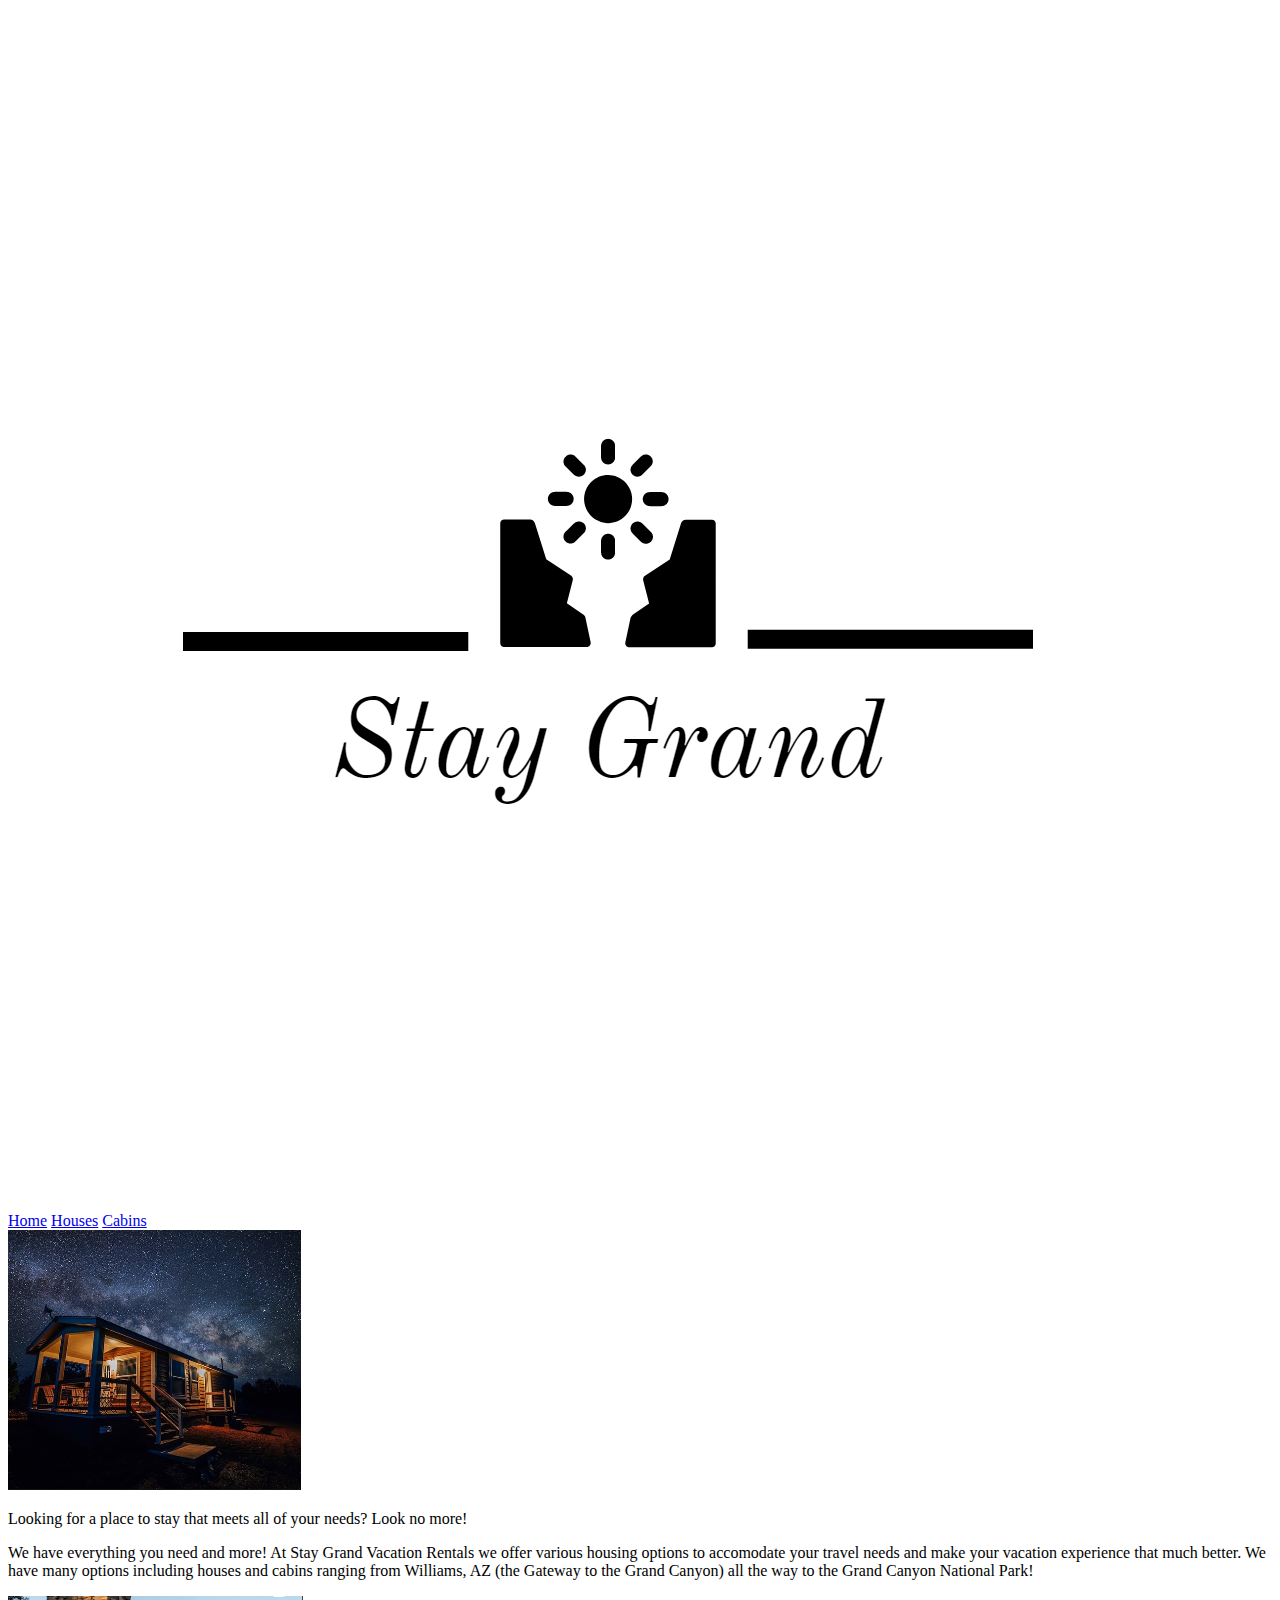
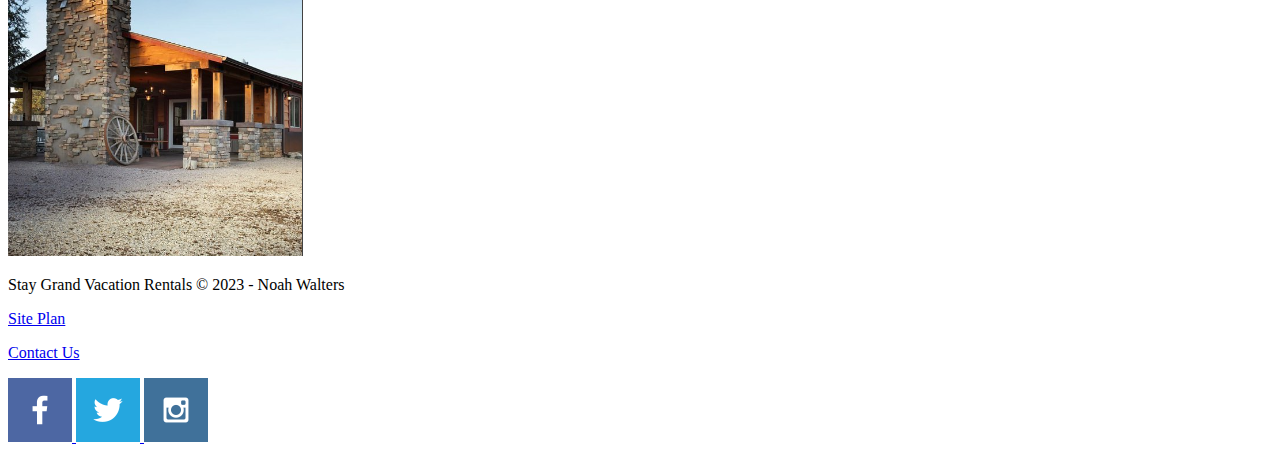
==== staygrand/index.html @ 5403a32c "Personal Site Html" ====
<!DOCTYPE html>
<html lang="en">
<head>
    <meta charset="UTF-8">
    <meta http-equiv="X-UA-Compatible" content="IE=edge">
    <meta name="viewport" content="width=device-width, initial-scale=1.0">
    <title>Stay Grand Vacaion Rentals</title>
</head>
<body>
    <header>
      <img src="Stay Grand-logos_black.png" alt="StayGrandlogo">
      <nav>
        <a id="active" href="#">Home</a>
        <a href="houses/">Houses</a>
        <a href="cabins/">Cabins</a>
      </nav>
    </header>
    <main>
        <img src="staygrandnightcabin.png" alt="Romantic Retro Retreat">
        <p>Looking for a place to stay that meets all of your needs? Look no more!</p>
        <p>We have everything you need and more! At Stay Grand Vacation Rentals we offer various housing options to accomodate your travel needs and make your vacation experience that much better. We have many options including houses and cabins ranging from Williams, AZ (the Gateway to the Grand Canyon) all the way to the Grand Canyon National Park!</p>
        <img src="staygranddaycabin.png" alt="Grand Canyon Wheelhouse">
    </main>
    <footer>
        <p>Stay Grand Vacation Rentals &copy; 2023 - Noah Walters</p>
        <p><a href="site-plan.html">Site Plan</a></p>
        <p><a href="contactus.html">Contact Us</a></p>
        <div class="social">
            <a href="https//:facebook.com" target="_blank">
                <img src="facebook.png" alt="fb icon">
            </a>
            <a href="https//:twitter.com" target="_blank">
                <img src="twitter.png" alt="twitter icon">
            </a>
            <a href="https//:instagram.com" target="_blank">
                <img src="instagram.png" alt="instagram icon">
            </a>
        </div>
    </footer>
</body>
</html>
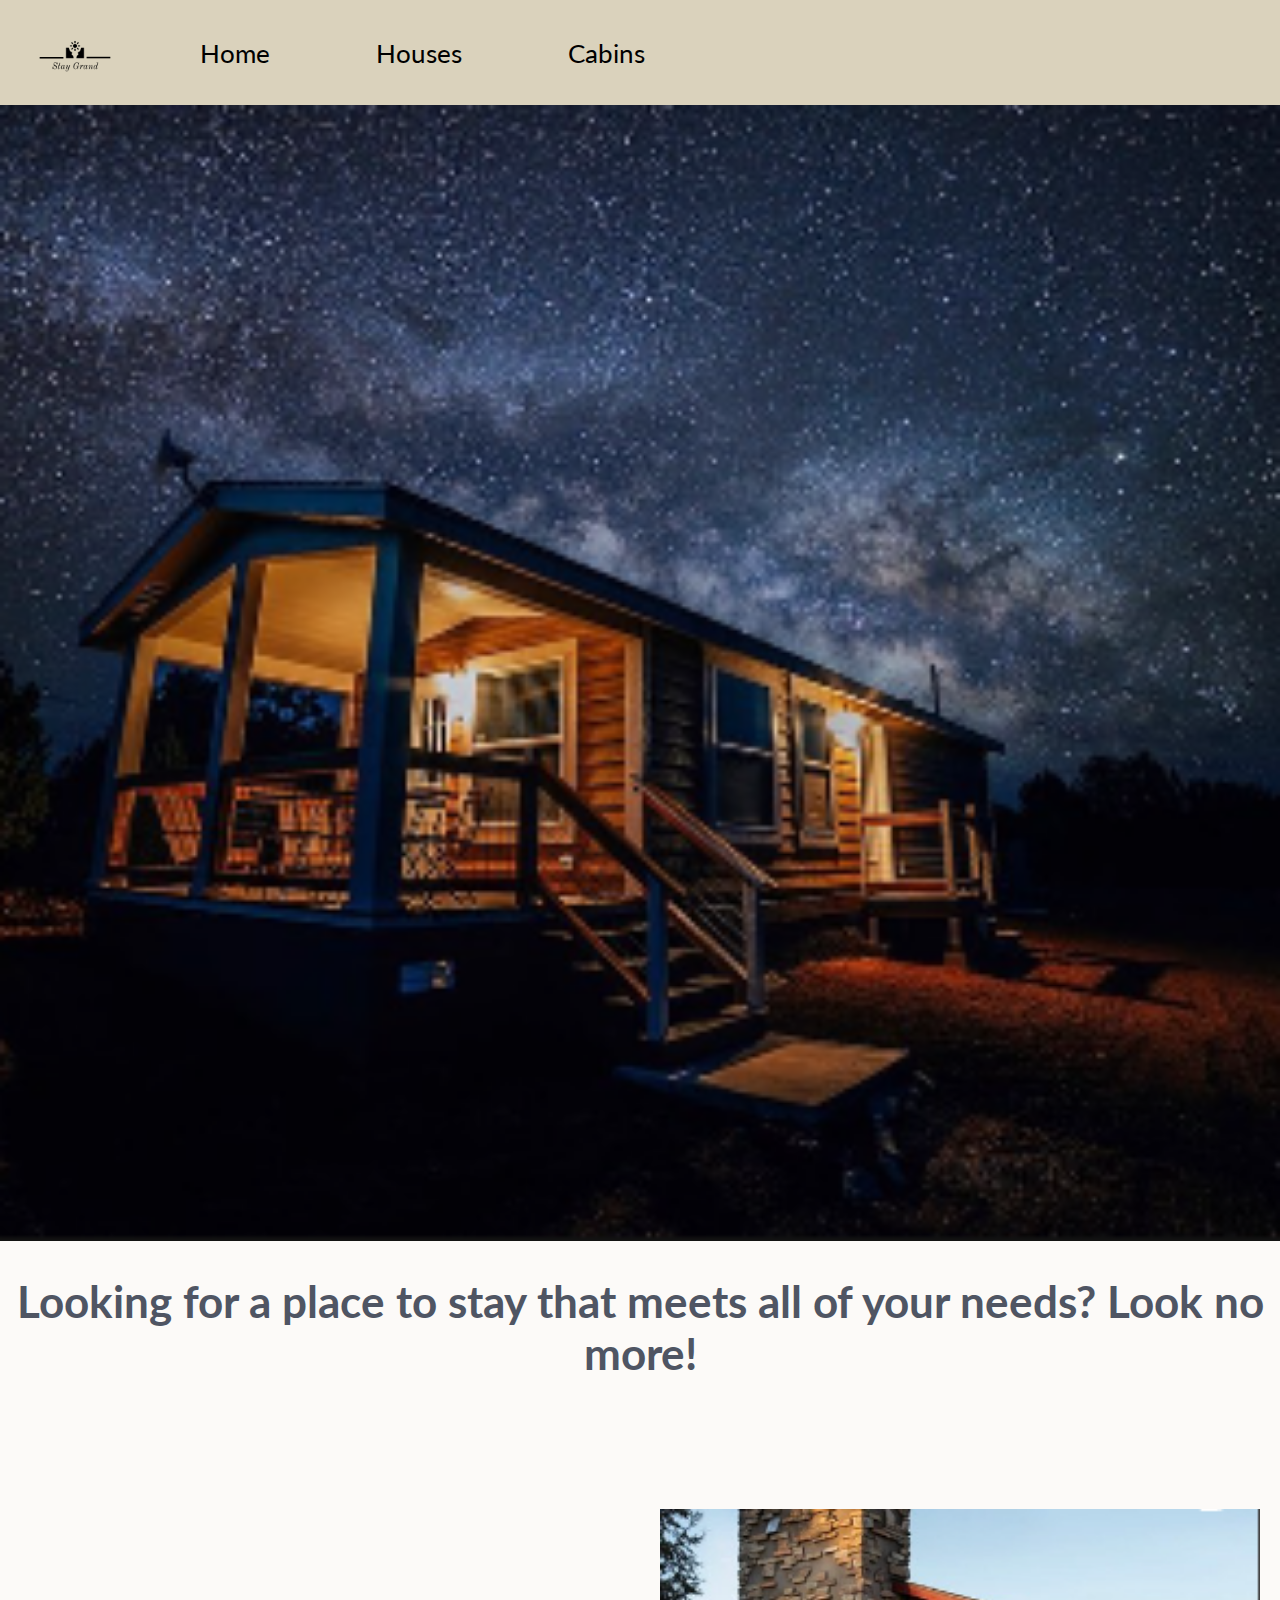
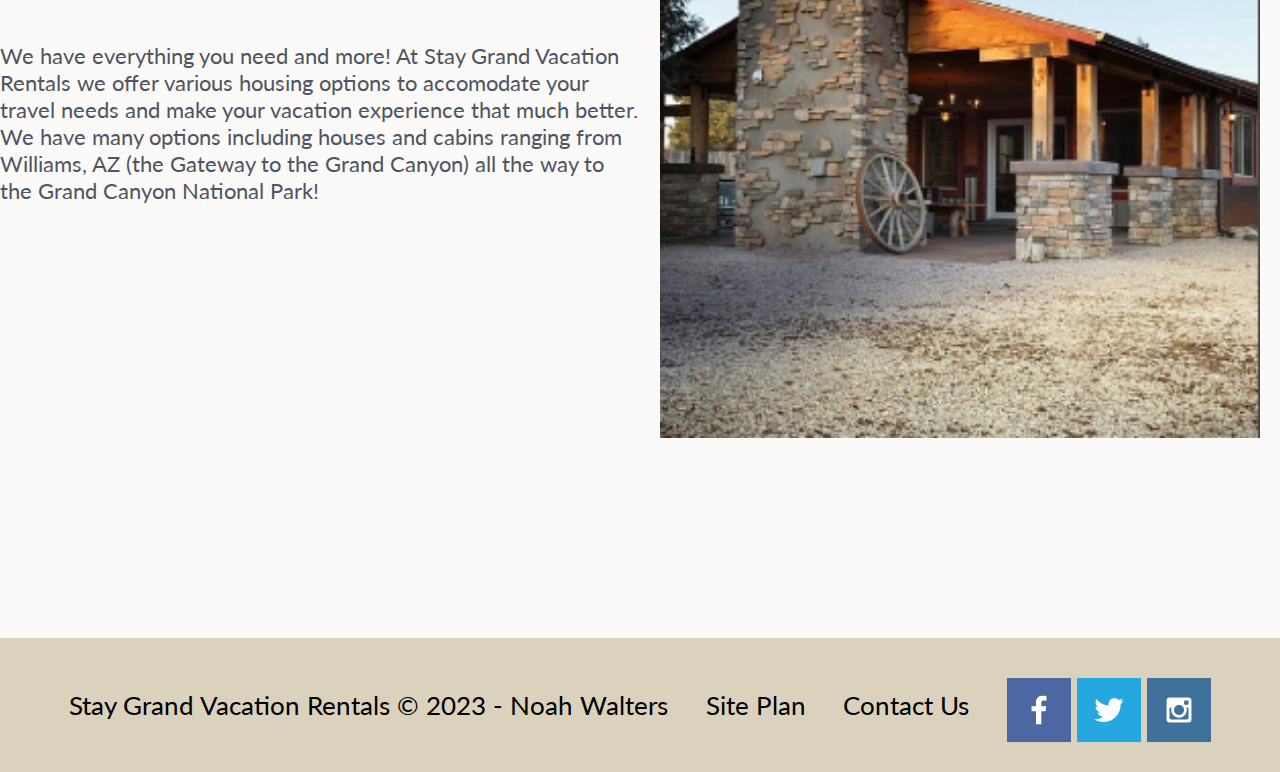
==== commit 2ed5facd: "ehhh" ====
--- a/staygrand/index.html
+++ b/staygrand/index.html
@@ -5,21 +5,25 @@
     <meta http-equiv="X-UA-Compatible" content="IE=edge">
     <meta name="viewport" content="width=device-width, initial-scale=1.0">
     <title>Stay Grand Vacaion Rentals</title>
+    <link rel="stylesheet" href="styles/style.css">
 </head>
 <body>
+    <div id="content">
     <header>
-      <img src="Stay Grand-logos_black.png" alt="StayGrandlogo">
+      <img class="logo" src="Stay Grand-logos_black.png" alt="StayGrandlogo">
       <nav>
-        <a id="active" href="#">Home</a>
-        <a href="houses/">Houses</a>
-        <a href="cabins/">Cabins</a>
+            <a id="active" href="#">Home</a>
+            <a href="houses.html">Houses</a>
+            <a href="cabins.html">Cabins</a>
       </nav>
     </header>
-    <main>
-        <img src="staygrandnightcabin.png" alt="Romantic Retro Retreat">
-        <p>Looking for a place to stay that meets all of your needs? Look no more!</p>
-        <p>We have everything you need and more! At Stay Grand Vacation Rentals we offer various housing options to accomodate your travel needs and make your vacation experience that much better. We have many options including houses and cabins ranging from Williams, AZ (the Gateway to the Grand Canyon) all the way to the Grand Canyon National Park!</p>
-        <img src="staygranddaycabin.png" alt="Grand Canyon Wheelhouse">
+    <main class="home-grid">
+        <img class="nightcabin" src="staygrandnightcabin.png" alt="Romantic Retro Retreat">
+        <h1>Looking for a place to stay that meets all of your needs? Look no more!</h1>
+        <section class="actual-grid">
+            <p>We have everything you need and more! At Stay Grand Vacation Rentals we offer various housing options to accomodate your travel needs and make your vacation experience that much better. We have many options including houses and cabins ranging from Williams, AZ (the Gateway to the Grand Canyon) all the way to the Grand Canyon National Park!</p>
+            <img class="daycabin" src="staygranddaycabin.png" alt="Grand Canyon Wheelhouse">
+        </section>
     </main>
     <footer>
         <p>Stay Grand Vacation Rentals &copy; 2023 - Noah Walters</p>
@@ -37,5 +41,6 @@
             </a>
         </div>
     </footer>
+    </div>
 </body>
 </html>--- a/staygrand/styles/style.css
+++ b/staygrand/styles/style.css
@@ -0,0 +1,98 @@
+@import url('https://fonts.googleapis.com/css2?family=Lato&family=Roboto+Condensed:wght@400;700&display=swap');
+
+#content {
+    max-width: 100%;
+    margin: 0 auto;
+}
+
+body {
+    font-family: Lato, Helvetica, sans-serif;
+    font-size: 22px;
+    background-color: #c49e850e;
+    margin: 0;
+    padding: 0;
+}
+
+header{
+    background-color: #dad2bc;
+    display: grid;
+    grid-template-columns: 150px auto;
+    align-items: center;
+}
+
+header a {
+    font-size: 1.2em;
+}
+
+.logo {
+    width: 100px;
+    padding-top: 5px;
+    justify-self: center;
+    align-self: center;
+}
+
+nav a:hover {
+    background-color: #70798ca3;
+    color: rgb(255, 255, 255);
+}
+
+
+.nightcabin {
+    width: 100%;
+}
+
+.home-grid h1 {
+    text-align: center;
+    color: #4f5563;
+}
+
+.actual-grid {
+    display: grid;
+    grid-template-columns: 5fr 5fr;
+}
+
+.actual-grid p {
+    color: #4f5563;
+    margin: auto;
+}
+
+.daycabin {
+    grid-column: 3;
+    width: 600px;
+    margin: auto;
+    grid-column: 2/4;
+    padding-top: 100px;
+}
+
+footer {
+    background-color: #dad2bc;
+    padding: 25px 50px;
+    margin-top: 200px;
+    display: flex;
+    justify-content: space-around;
+    align-items: center;
+}
+
+footer p {
+    font-size: 1.2em;
+}
+
+footer a {
+    color: #000000;
+    text-decoration: none;
+}
+
+footer a:hover {
+    color: blue;
+    text-decoration: underline;
+}
+footer .social img {
+    padding-top: 15px;
+}
+
+nav a {
+    text-align: center;
+    color: #000000;
+    text-decoration: none;
+    padding: 50px;
+}
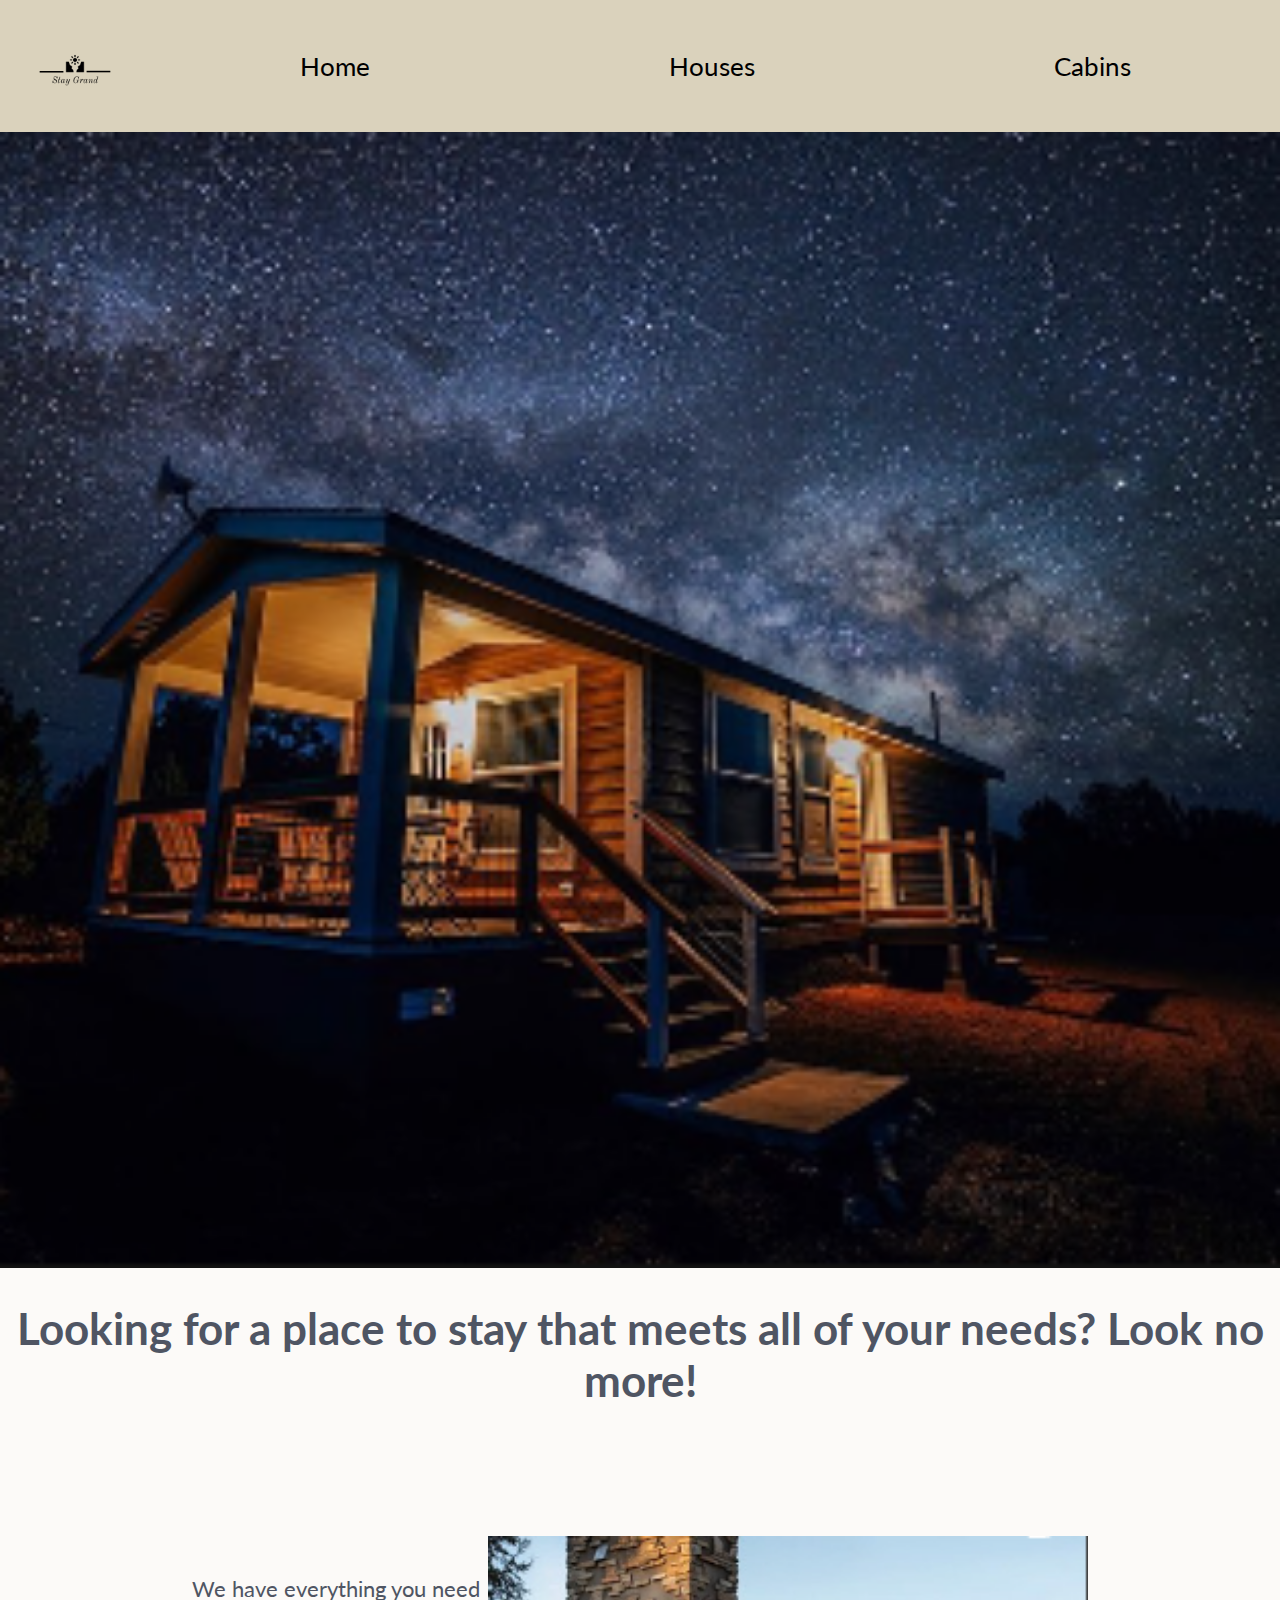
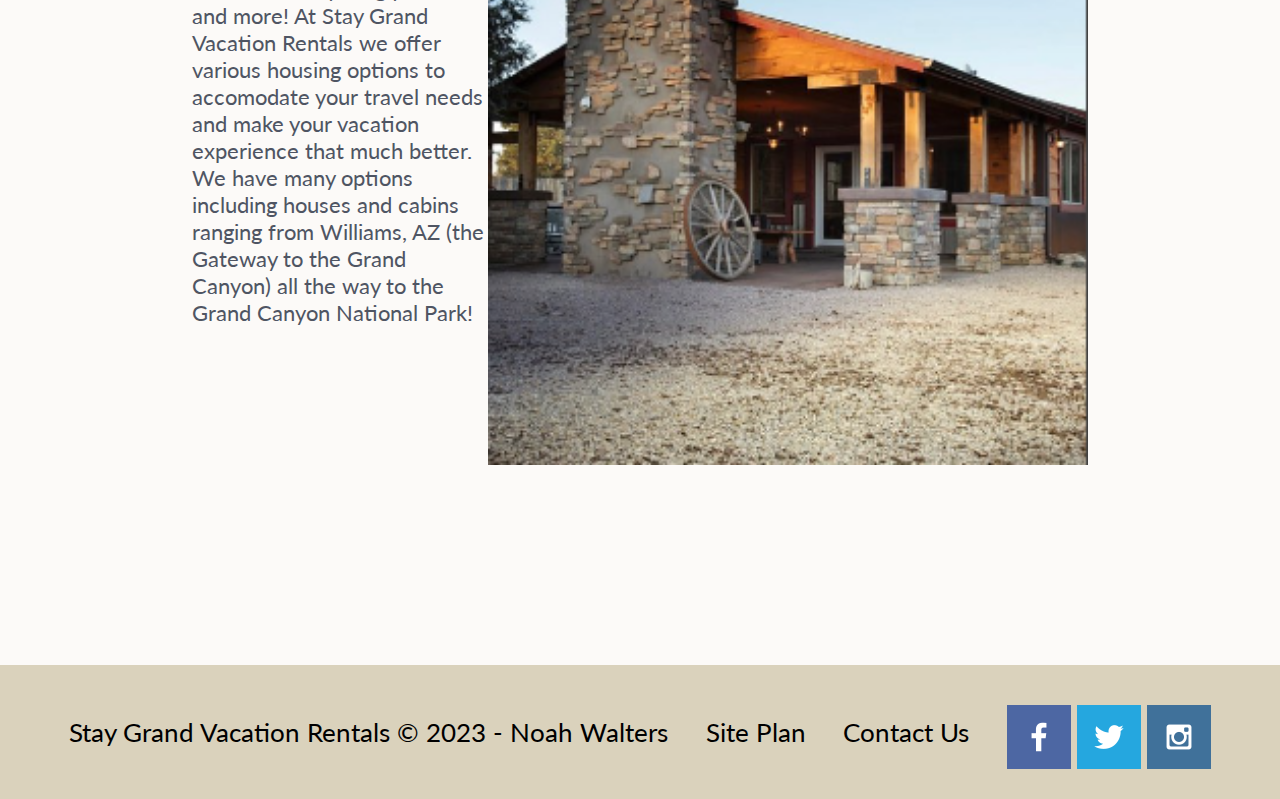
==== commit 41791b90: "finals" ====
--- a/staygrand/index.html
+++ b/staygrand/index.html
@@ -10,7 +10,7 @@
 <body>
     <div id="content">
     <header>
-      <img class="logo" src="Stay Grand-logos_black.png" alt="StayGrandlogo">
+      <img class="logo" src="Stay_Grand-logos_black.png" alt="StayGrandlogo">
       <nav>
             <a id="active" href="#">Home</a>
             <a href="houses.html">Houses</a>
--- a/staygrand/styles/style.css
+++ b/staygrand/styles/style.css
@@ -49,6 +49,8 @@
 .actual-grid {
     display: grid;
     grid-template-columns: 5fr 5fr;
+    max-width: 70%;
+    margin: 0 auto;
 }
 
 .actual-grid p {
@@ -96,3 +98,141 @@
     text-decoration: none;
     padding: 50px;
 }
+
+nav {
+    display: flex;
+    justify-content: space-around;
+}
+
+
+.cabin-grid p {
+    margin: 0 auto;
+    padding-top: 100px;
+    padding-bottom: 100px;
+    text-align: center;
+}
+
+.cabinpics h1, h2 {
+  text-align: center;
+}
+
+.cabinpics {
+    display: grid;
+    max-width: 90%;
+    grid-template-columns: 5fr 5fr;
+    margin: 0 auto;
+    place-items: center;
+}
+
+.gccabin img{
+    width: 500px;
+    height: 450px;
+    border: 5px solid #4f5563;
+}
+
+.hillsidehide img{
+    width: 500px;
+    height: 450px;
+    border: 5px solid #4f5563;
+}
+
+.houses-main p {
+  margin: 0 auto;
+  font-size: 27px;
+  text-align: center;
+  padding-top: 100px;
+  width: 85%
+}
+
+
+* {
+    box-sizing: border-box;
+  }
+  
+  /* Position the image container (needed to position the left and right arrows) */
+  .container {
+    position: relative;
+    width: 900px;
+    height: 900px;
+    margin: 0 auto;
+    padding-top: 50px;
+    padding-bottom: 50px;
+  }
+  
+  /* Hide the images by default */
+  .mySlides {
+    display: none;
+  }
+  
+  /* Add a pointer when hovering over the thumbnail images */
+  .cursor {
+    cursor: pointer;
+  }
+  
+  /* Next & previous buttons */
+  .prev,
+  .next {
+    cursor: pointer;
+    position: absolute;
+    top: 50%;
+    width: auto;
+    padding: 16px;
+    margin-top: -50px;
+    color: white;
+    font-weight: bold;
+    font-size: 20px;
+    border-radius: 0 3px 3px 0;
+    user-select: none;
+    -webkit-user-select: none;
+  }
+  
+  /* Position the "next button" to the right */
+  .next {
+    right: 0;
+    border-radius: 3px 0 0 3px;
+  }
+  
+  /* On hover, add a black background color with a little bit see-through */
+  .prev:hover,
+  .next:hover {
+    background-color: rgba(0, 0, 0, 0.8);
+  }
+  
+  /* Number text (1/3 etc) */
+  .numbertext {
+    color: #f2f2f2;
+    font-size: 12px;
+    padding: 8px 12px;
+    position: absolute;
+    top: 0;
+  }
+  
+  /* Container for image text */
+  .caption-container {
+    text-align: center;
+    background-color: #222;
+    padding: 2px 16px;
+    color: white;
+  }
+  
+  .row:after {
+    content: "";
+    display: table;
+    clear: both;
+  }
+  
+  /* Six columns side by side */
+  .column {
+    float: left;
+    width: 16.66%;
+  }
+  
+  /* Add a transparency effect for thumnbail images */
+  .demo {
+    opacity: 0.6;
+  }
+  
+  .active,
+  .demo:hover {
+    opacity: 1;
+  }